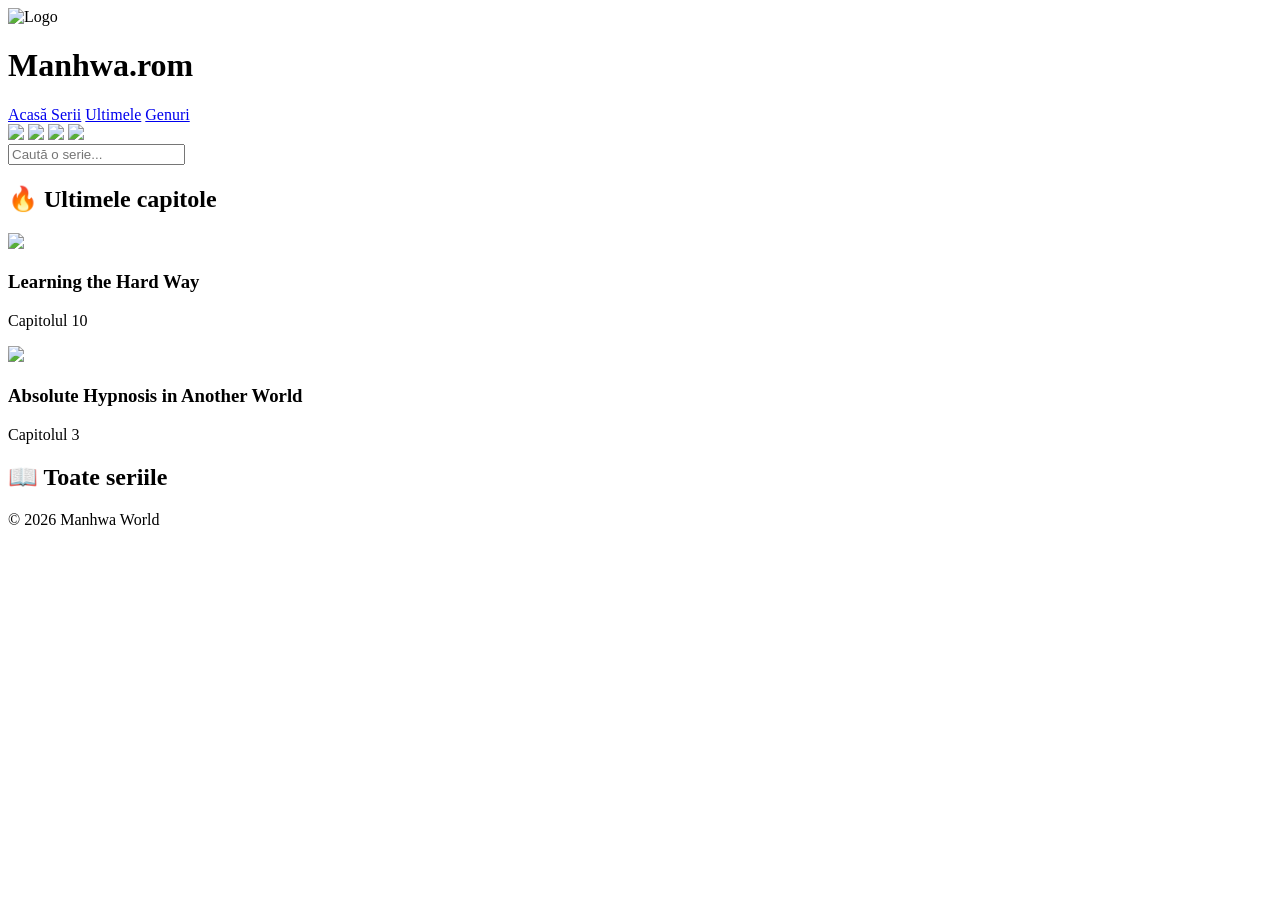
==== index.html @ 8174bd51 "Update index.html" ====
<!DOCTYPE html>
<html lang="ro">
<head> <link rel="stylesheet" href="style.css">
    <meta charset="UTF-8">
    <meta name="viewport" content="width=device-width, initial-scale=1.0">
    <title>Manhwa.rom</title>

    <link rel="stylesheet" href="style.css">
</head>
<body>

<header>

<div class="logo">

    <img src="https://cdn.anime-nexus.io/YrbzkXeNuzCnE.webp" alt="Logo">

    <h1>Manhwa.rom</h1>

</div>

</a>
    <nav>
       <a href="#">
        Acasă
       </a>
        <a href="#">Serii</a>
        <a href="#">Ultimele</a>
        <a href="#">Genuri</a>
    </nav>

</header>

<section class="slider">
<img src="https://cdn.anime-nexus.io/eHY2AGdgic9GZ.jpg" class="slide active">
<img src="https://cdn.anime-nexus.io/R3fCknvZFHhpB.jpg" class="slide">
<img src="https://cdn.anime-nexus.io/1Cw3OjqNcblI6.jpg" class="slide">
<img src="https://cdn.anime-nexus.io/B6aS8VnzBL5Hs.jpg" class="slide">
<div class="slides">
 </section>
<div

<section class="search">

    <input
        type="text"
        placeholder="Caută o serie..."
        id="searchInput">

</div>

<div class="bannerText">
  
</div>
</section>

<section class="latest">
  
</div>



<section class="latest">

    <h2>🔥 Ultimele capitole</h2>

    <div class="cards">

        <div class="card">
            <a href="https://ideomeu.wordpress.com/2026/07/02/invatand-pe-calea-cea-grea-capitolul-10/" class="chapter-btn">
            <img src="https://cdn.anime-nexus.io/DLcDRME8wnst7.jpg">

</a>
            <h3>Learning the Hard Way</h3>
            
            <p>Capitolul 10</p>

       </div>
        <div class="card">
            <a href="https://ideomeu.wordpress.com/2026/03/31/absolute-hypnosis-in-another-world-capitolul-03/" class="chapter-btn">
            <img src="https://cdn.anime-nexus.io/SjQgNVc8BGNeq.jpg">

</a>
            <h3>Absolute Hypnosis in Another World</h3>

            <p>Capitolul 3</p>
            
        </div>
    </div>


</section>

<section class="series">

    <h2>📖 Toate seriile</h2>

    <div id="series-list">

    </div>

</section>

<footer>

    © 2026 Manhwa World

</footer>

<script src="script.js"></script>

</body>
</html>
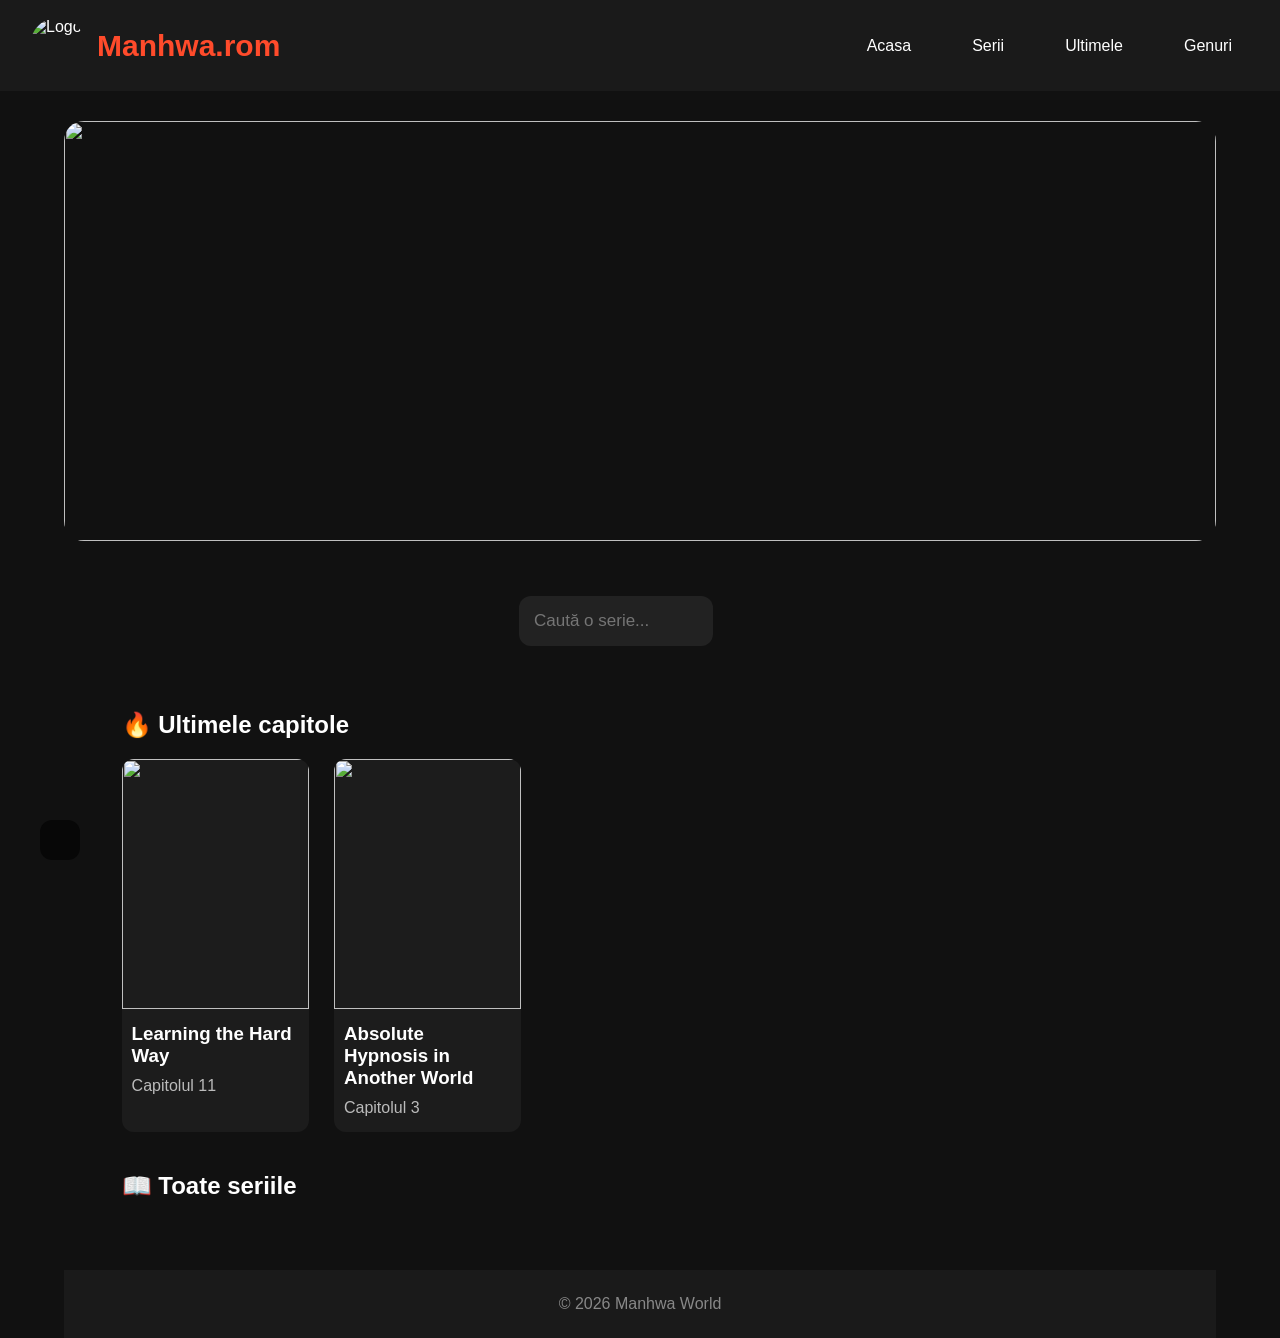
==== commit a4274b06: "Add files via upload" ====
--- a/index.html
+++ b/index.html
@@ -5,7 +5,7 @@
     <meta name="viewport" content="width=device-width, initial-scale=1.0">
     <title>Manhwa.rom</title>
 
-    <link rel="stylesheet" href="style.css">
+    <link rel="stylesheet" href="css/style.css">
 </head>
 <body>
 
@@ -21,8 +21,8 @@
 
 </a>
     <nav>
-       <a href="#">
-        Acasă
+       <a href="#"> Acasa
+      
        </a>
         <a href="#">Serii</a>
         <a href="#">Ultimele</a>
@@ -32,28 +32,28 @@
 </header>
 
 <section class="slider">
-<img src="https://cdn.anime-nexus.io/eHY2AGdgic9GZ.jpg" class="slide active">
-<img src="https://cdn.anime-nexus.io/R3fCknvZFHhpB.jpg" class="slide">
-<img src="https://cdn.anime-nexus.io/1Cw3OjqNcblI6.jpg" class="slide">
-<img src="https://cdn.anime-nexus.io/B6aS8VnzBL5Hs.jpg" class="slide">
-<div class="slides">
- </section>
-<div
+    <div class="slides">
+        <img src="https://i.imgur.com/sPj7IR6.jpeg" class="slide active">
+        <img src="https://i.imgur.com/FoLO3Gk.jpeg" class="slide">
+        <img src="https://i.imgur.com/2nRVCEd.jpeg" class="slide">
+        <img src="https://i.imgur.com/xJdaKuW.jpeg" class="slide">
+    </div>
+</section>
+
 
 <section class="search">
-
+<div>
     <input
         type="text"
         placeholder="Caută o serie..."
         id="searchInput">
-
+</div>
 </div>
 
 <div class="bannerText">
   
 </div>
 </section>
-
 <section class="latest">
   
 </div>
@@ -67,18 +67,18 @@
     <div class="cards">
 
         <div class="card">
-            <a href="https://ideomeu.wordpress.com/2026/07/02/invatand-pe-calea-cea-grea-capitolul-10/" class="chapter-btn">
-            <img src="https://cdn.anime-nexus.io/DLcDRME8wnst7.jpg">
+            <a href="https://ideomeu.wordpress.com/2026/07/27/invatand-pe-calea-cea-grea-capitolul-11/" class="chapter-btn">
+            <img src="https://i.imgur.com/nApRQut.jpeg">
 
 </a>
             <h3>Learning the Hard Way</h3>
             
-            <p>Capitolul 10</p>
+            <p>Capitolul 11</p>
 
        </div>
         <div class="card">
             <a href="https://ideomeu.wordpress.com/2026/03/31/absolute-hypnosis-in-another-world-capitolul-03/" class="chapter-btn">
-            <img src="https://cdn.anime-nexus.io/SjQgNVc8BGNeq.jpg">
+            <img src="https://i.imgur.com/UEmSo5f.jpeg">
 
 </a>
             <h3>Absolute Hypnosis in Another World</h3>
@@ -107,7 +107,7 @@
 
 </footer>
 
-<script src="script.js"></script>
+<script src="js/script.js"></script>
 
 </body>
-</html>
+</html>
--- a/style.css
+++ b/style.css
@@ -0,0 +1,517 @@
+*{
+    margin:0;
+    padding:0;
+    box-sizing:border-box;
+    font-family:Arial, Helvetica, sans-serif;
+}
+
+body{
+    background:#111;
+    color:white;
+}
+
+/* HEADER */
+
+header{
+    display:flex;
+    justify-content:space-between;
+    align-items:center;
+
+    background:#1a1a1a;
+
+    padding:18px 30px;
+
+    position:sticky;
+    top:0;
+    z-index:100;
+}
+
+.logo{
+
+display:flex;
+
+align-items:center;
+
+gap:12px;
+
+}
+
+.logo img{
+
+width:55px;
+
+height:55px;
+
+border-radius:50%;
+
+}
+
+.logo h1{
+
+font-size:30px;
+
+color:#ff4b2b;
+
+}
+
+nav{
+    display:flex;
+    gap:25px;
+}
+
+nav a{
+
+padding:12px 18px;
+
+border-radius:8px;
+
+text-decoration:none;
+
+color:white;
+
+transition:.3s;
+
+}
+
+nav a:hover{
+
+background:#ff4b2b;
+
+}
+
+nav a:hover{
+    color:#ff4b2b;
+}
+
+/* SEARCH */
+
+.search{
+
+    padding:25px;
+
+    display:flex;
+
+    justify-content:center;
+
+}
+
+.search input{
+
+    width:80%;
+    max-width:700px;
+
+    padding:15px;
+
+    border:none;
+
+    border-radius:12px;
+
+    background:#222;
+
+    color:white;
+
+    font-size:17px;
+
+}
+
+/* BANNER */
+
+.banner{
+
+    width:90%;
+
+    margin:auto;
+
+    margin-top:20px;
+
+    padding:60px;
+
+    border-radius:15px;
+
+    background:linear-gradient(45deg,#ff4b2b,#ff416c);
+
+    text-align:center;
+
+}
+
+.banner h2{
+
+    font-size:40px;
+
+    margin-bottom:10px;
+
+}
+
+.banner p{
+
+    font-size:18px;
+
+}
+
+/* SECTION */
+
+.latest,
+.series{
+
+    width:90%;
+
+    margin:auto;
+
+    margin-top:40px;
+
+}
+
+.latest h2,
+.series h2{
+
+    margin-bottom:20px;
+
+}
+
+/* CARDS */
+
+.cards{
+
+    display:grid;
+
+    grid-template-columns:repeat(auto-fill,minmax(180px,1fr));
+
+    gap:25px;
+
+}
+
+.card{
+
+    background:#1c1c1c;
+
+    border-radius:12px;
+
+    overflow:hidden;
+
+    transition:.3s;
+
+    cursor:pointer;
+
+}
+
+.card:hover{
+
+    transform:translateY(-8px);
+
+}
+
+.card img{
+
+    width:100%;
+
+    height:250px;
+
+    object-fit:cover;
+
+}
+
+.card h3{
+
+    padding:10px;
+
+}
+
+.card p{
+
+    padding:0 10px 15px;
+
+    color:#bbb;
+
+}
+
+/* SERIES */
+
+#series-list{
+
+    display:grid;
+
+    grid-template-columns:repeat(auto-fill,minmax(220px,1fr));
+
+    gap:20px;
+
+}
+
+/* FOOTER */
+
+footer{
+
+    margin-top:50px;
+
+    background:#1a1a1a;
+
+    padding:25px;
+
+    text-align:center;
+
+    color:#888;
+
+}
+
+/* MOBILE */
+
+@media(max-width:700px){
+
+header{
+
+flex-direction:column;
+
+gap:15px;
+
+}
+
+nav{
+
+flex-wrap:wrap;
+
+justify-content:center;
+
+}
+
+.banner{
+
+padding:35px;
+
+}
+
+.banner h2{
+
+font-size:28px;
+
+}
+
+}
+
+.slider{
+
+width:90%;
+
+height:420px;
+
+margin:30px auto;
+
+position:relative;
+
+overflow:hidden;
+
+border-radius:20px;
+
+}
+
+.slides{
+
+width:100%;
+
+height:100%;
+
+}
+
+.slide{
+
+position:absolute;
+
+width:100%;
+
+height:100%;
+
+object-fit:cover;
+
+opacity:0;
+
+transition:1s;
+
+}
+
+.slide.active{
+
+opacity:1;
+
+}
+
+.bannerText{
+
+position:absolute;
+
+bottom:40px;
+
+left:40px;
+
+background:rgba(0,0,0,.6);
+
+padding:20px;
+
+border-radius:12px;
+
+}
+
+.bannerText h2{
+
+font-size:38px;
+
+margin-bottom:10px;
+
+}
+
+.info{
+    padding:15px;
+}
+
+.rating{
+    color:#ffd700;
+    font-size:14px;
+    display:block;
+    margin-top:5px;
+}
+
+.genre{
+    color:#888;
+    font-size:13px;
+    margin:8px 0;
+}
+
+.read-btn{
+
+display:block;
+
+width:100%;
+
+margin-top:12px;
+
+padding:12px;
+
+background:#ff4b2b;
+
+color:white;
+
+text-align:center;
+
+text-decoration:none;
+
+border-radius:8px;
+
+transition:.3s;
+
+}
+
+.read-btn:hover{
+
+background:#ff7043;
+
+}
+
+.card button:hover{
+
+    background:#ff7043;
+
+}
+
+.series-header{
+
+width:90%;
+
+margin:40px auto;
+
+display:flex;
+
+gap:30px;
+
+align-items:flex-start;
+
+}
+
+.cover{
+
+width:260px;
+
+border-radius:15px;
+
+}
+
+.details{
+
+flex:1;
+
+}
+
+.details h1{
+
+font-size:40px;
+
+margin-bottom:15px;
+
+}
+
+.details p{
+
+margin-bottom:12px;
+
+}
+
+.details button{
+
+margin-top:20px;
+
+padding:15px 35px;
+
+background:#ff4b2b;
+
+border:none;
+
+color:white;
+
+border-radius:10px;
+
+font-size:16px;
+
+cursor:pointer;
+
+}
+
+.chapters{
+
+width:90%;
+
+margin:40px auto;
+
+}
+
+.chapter-list{
+
+display:flex;
+
+flex-direction:column;
+
+gap:12px;
+
+}
+
+.chapter-list a{
+
+background:#1e1e1e;
+
+padding:18px;
+
+border-radius:10px;
+
+text-decoration:none;
+
+color:white;
+
+transition:.3s;
+
+}
+
+.chapter-list a:hover{
+
+background:#ff4b2b;
+
+}
+.details{
+
+flex:1;
+
+}
